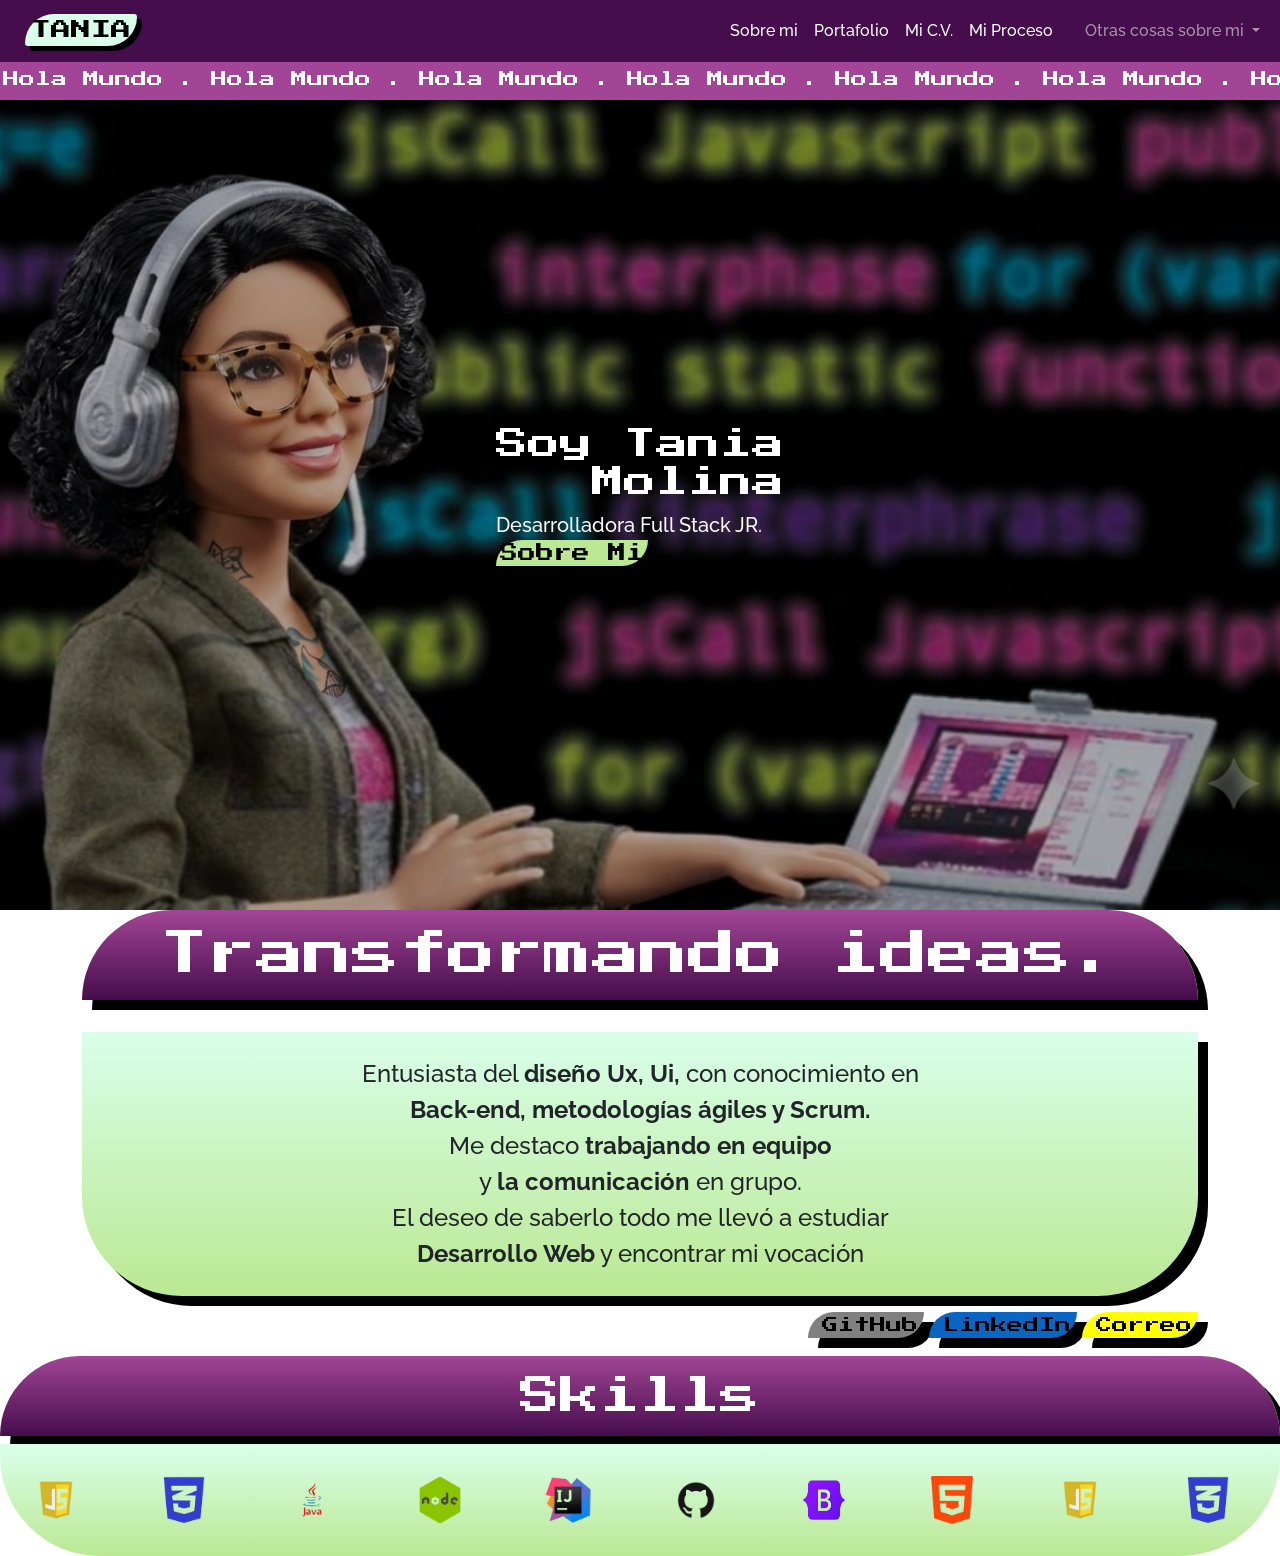
==== index.html @ 56ae1fbb "Arregle carpeta sobrante" ====
<!DOCTYPE html>
<html lang="en">

<head>
    <meta charset="UTF-8">
    <meta name="viewport" content="width=device-width, initial-scale=1.0">
    <title>Portafolio || Tania Serrano</title>
    <!-- para crear una base basica de html usas : ! y enter.-->
    <!--creamos el contenido de nuestra pagina, posteriormente agregaremos nav bar y footer a todo el contenido-->
    <!--linkeamos nuestro css y declaramos la paleta de colres.-->
    <!--fuente del header-->
    <!--Añadimos el framework que usaremos dentro de head: bootstrap.-->
    <link rel="preconnect" href="https://fonts.googleapis.com">
    <link rel="preconnect" href="https://fonts.gstatic.com" crossorigin>
    <link
        href="https://fonts.googleapis.com/css2?family=Playwrite+FR+Moderne:wght@100..400&family=Press+Start+2P&display=swap"
        rel="stylesheet">
    <!-- Agregamos nuestra carpeta de estilos css-->
    <link rel="stylesheet" href="css/style.css">

    <!--Importamos nuestra font-->
    <link rel="preconnect" href="https://fonts.googleapis.com">
    <link rel="preconnect" href="https://fonts.gstatic.com" crossorigin>
    <link
        href="https://fonts.googleapis.com/css2?family=Playwrite+FR+Moderne:wght@100..400&family=Press+Start+2P&family=Raleway:ital,wght@0,100..900;1,100..900&display=swap"
        rel="stylesheet">
    <!--importamos bootstrap -->
    <link href="https://cdn.jsdelivr.net/npm/bootstrap@5.3.8/dist/css/bootstrap.min.css" rel="stylesheet"
        integrity="sha384-sRIl4kxILFvY47J16cr9ZwB07vP4J8+LH7qKQnuqkuIAvNWLzeN8tE5YBujZqJLB" crossorigin="anonymous">
</head>

<body>
    <!--Agregamos aqui navbar-->
    <section>
        <nav class="navbar navbar-expand-lg" style="background-color: #450D4C;" data-bs-theme="dark">
            <div class="container-fluid">

                <a class="btn navbar-brand" href="#" ;>
                    <button type="button" class="logoB" style="color: black;">
                        TANIA
                    </button>
                </a>

                <button class="navbar-toggler" type="button" data-bs-toggle="collapse"
                    data-bs-target="#navbarSupportedContent" aria-controls="navbarSupportedContent"
                    aria-expanded="false" aria-label="Toggle navigation">
                    <span class="navbar-toggler-icon"></span>
                </button>
                <div class="collapse navbar-collapse justify-content-end" id="navbarSupportedContent">
                    <ul class="navbar-nav ms-auto mb-2 mb-lg-0">
                        <li class="nav-item">
                            <a class="nav-link active" aria-current="page" href="#secSobre">Sobre mi</a>
                        </li>
                        <li class="nav-item">
                            <a class="nav-link active" aria-current="page" href="#">Portafolio</a>
                        </li>
                        <li class="nav-item">
                            <a class="nav-link active" aria-current="page" href="#">Mi C.V.</a>
                        </li>
                        <li class="nav-item">
                            <a class="nav-link active" aria-current="page" href="#">Mi Proceso</a>
                        </li>
                        <li class="nav-item">
                            <a class="nav-link active" aria-current="page" href="#"></a>
                        </li>
                        <li class="nav-item dropdown">
                            <a class="nav-link dropdown-toggle" href="#" role="button" data-bs-toggle="dropdown"
                                aria-expanded="false">
                                Otras cosas sobre mi
                            </a>
                            <ul class="dropdown-menu">
                                <li><a class="dropdown-item" href="#">Tijeras y Dedales</a></li>
                                <li><a class="dropdown-item" href="#">Lucy Fears: Artista visual</a></li>
                            </ul>
                        </li>
                    </ul>
                </div>
            </div>
        </nav>
    </section>
    <!--comenzamos con el contenido-->
    <!--vamos a añadir un header con una frase que estara dando vueltas por la pagina,-->
    <header>
        <section class="headerAnim">
            <div class="marquee-container">
                <div class="marquee-track">
                    <h5 id="header" class="animacion">
                        <span> Hola Mundo . Hola Mundo . Hola Mundo . Hola Mundo . Hola Mundo . Hola Mundo . Hola Mundo . Hola Mundo . Hola Mundo .
                             Hola Mundo . Hola Mundo . Hola Mundo . Hola Mundo . Hola Mundo . Hola Mundo . Hola Mundo . Hola Mundo . Hola Mundo . Hola Mundo .

                            </span>
                     
                    </h5>
                </div>
            </div>
        </section>

        <section class="hero">
            <div class="hero-content p-3">

                <h1 class="tituloHero" style="font-size: 2rem">
                    Soy Tania<br>
                     Molina

                </h1>
                <div>
                    <p class="soyHero" style="font-size: 20px;">Desarrolladora Full Stack JR.<br>
                        <a href="#secSobre" class="sobreMi text-decoration-none text-black p-1"
                            style="font-size: 18px;">
                            Sobre Mi
                        </a>
                    </p>
                </div>
        </section>

        <!--Agregamos 2 contenedor para tener un contenedor con una imagen y texto.-->
        <section class="sombra">
            <div class="container barSobre" id="secSobre">
                <div class="tituloSobre" style="text-align: center">
                    <h1 class="subTrans" style="background-image:linear-gradient(to top, #450D4C,#A24596) ; font-size: 3rem; color: white ">
                        Transformando ideas.
                    </h1>
                    <br>
                    <p id="parrSobre" class="parrafoSobre p-4" style="font-size:x-large ; background-image: linear-gradient(to top,#BBE893, #D9FFEA);">
                        Entusiasta del <strong>diseño Ux, Ui,</strong>
                        con conocimiento en <br>
                        <strong>Back-end, metodologías ágiles y Scrum.</strong> <br>
                        Me destaco <strong>trabajando en equipo</strong><br>
                         y <strong> la comunicación</strong> en grupo.<br>

                        El deseo de saberlo todo me llevó a estudiar<br>
                        <strong>Desarrollo Web</strong> y encontrar mi </strong>vocación</strong><br>
                        <div style="text-align: right;">
                            <button class="portaGit">
                                <a href="https://github.com/taniacsm" target="_blank"
                                    class="text-decoration-none text-black">
                                    <i class="bi bi-github me-2"></i>GitHub  
                                </a>
                            </button> 
                            <button class="linkedin">
                                <a href="https://www.linkedin.com/in/tania-cristal-serrano-molina/" target="_blank"
                                    class="text-decoration-none text-black">
                                    <i class="bi bi-linkedin me-2"></i>LinkedIn
                                </a>
                            </button>
                            <button onclick="navigator.clipboard.writeText('taniacsm14@gmail.com'); alert('Copiaste mi correo'); "class="correo">
                                <i class="bi bi-envelope-fill me-2"></i>Correo
                            </button>
                        </div>    
                    </p>

                </div>
            </div>
        </section>

        <!--seccion skills cassurel-->
        <section class="carrusel-contenedor"></section>
        <div>

                <h1 class="tituloSkills">Skills</h1></div>
            <div class="skillCarr">
            
                
                <div class="movCarr">
                    <div class="icono iconoHtml" data-tooltip="Java Script"><img src="/assets/icons/JavaScript.png" alt="JavaScript"></div>
                    <div class="icono iconoCss" data-tooltip="CSS"><img src="/assets/icons/CSS.png" alt="CSS"></div>
                    <div class="icono iconoJava" data-tooltip="Java"><img src="/assets/icons/Java.png" alt="Java"></div>
                    <div class="icono iconoNode" data-tooltip="Node.js"><img src="/assets/icons/Nodejs.png" alt="Nodejs"></div>
                    <div class="icono iconoIntellij" data-tooltip="IntelliJ"><img src="/assets/icons/intelliJ.png" alt="IntelliJ"></div>
                    <div class="icono iconoGithub" data-tooltip="GitHub"><img src="/assets/icons/GitHub.png" alt="GitHub"></div>
                    <div class="icono iconoBootstrap" data-tooltip="Bootstrap"><img src="/assets/icons/Bootstrap.png" alt="Bootstrap"></div>
                    <!--Duplicado-->
                    <div class="icono" data-tooltip="HTML5">
                        <img src="/book/assets/icons/HTML5.png" alt="HTML5">
                    </div>
                          <div class="icono iconoHtml" data-tooltip="Java Script"><img src="/assets/icons/JavaScript.png" alt="JavaScript"></div>
                    <div class="icono iconoCss" data-tooltip="CSS"><img src="/assets/icons/CSS.png" alt="CSS"></div>
                    <div class="icono iconoJava" data-tooltip="Java"><img src="/assets/icons/Java.png" alt="Java"></div>
                    <div class="icono iconoNode" data-tooltip="Node.js"><img src="/assets/icons/Nodejs.png" alt="Nodejs"></div>
                    <div class="icono iconoIntellij" data-tooltip="IntelliJ"><img src="/assets/icons/intelliJ.png" alt="IntelliJ"></div>
                    <div class="icono iconoGithub" data-tooltip="GitHub"><img src="/assets/icons/GitHub.png" alt="GitHub"></div>
                    <div class="icono iconoBootstrap" data-tooltip="Bootstrap"><img src="/assets/icons/Bootstrap.png" alt="Bootstrap"></div>


                    <div class="icono iconoHtml" data-tooltip="Java Script"><img src="/assets/icons/JavaScript.png" alt="JavaScript"></div>
                    <div class="icono iconoCss" data-tooltip="CSS"><img src="/assets/icons/CSS.png" alt="CSS"></div>
                    <div class="icono iconoJava" data-tooltip="Java"><img src="/assets/icons/Java.png" alt="Java"></div>
                    <div class="icono iconoNode" data-tooltip="Node.js"><img src="/assets/icons/Nodejs.png" alt="Nodejs"></div>
                    <div class="icono iconoIntellij" data-tooltip="IntelliJ"><img src="/assets/icons/intelliJ.png" alt="IntelliJ"></div>
                    <div class="icono iconoGithub" data-tooltip="GitHub"><img src="/assets/icons/GitHub.png" alt="GitHub"></div>
                    <div class="icono iconoBootstrap" data-tooltip="Bootstrap"><img src="/assets/icons/Bootstrap.png" alt="Bootstrap"></div>
                </div>
            </div>
        </section>
        <!--seccion proyectos-->
        <section>
            <div>

            </div>
        </section>
        <!--seccion blog-->
        <section>
            <div>

            </div>
        </section>
    </header>
    <!--linkeamos al script-->
    <script src="https://cdn.jsdelivr.net/npm/bootstrap@5.3.8/dist/js/bootstrap.bundle.min.js"
        integrity="sha384-FKyoEForCGlyvwx9Hj09JcYn3nv7wiPVlz7YYwJrWVcXK/BmnVDxM+D2scQbITxI"
        crossorigin="anonymous"></script>
    <script src="js/app.js"></script>
</body>

</html>
---- css/style.css ----
/*agregamos la paleta de colores*/
html{
  scroll-behavior: smooth;
}
:root {
  --color-primario: #F5FFFF;
  /*Bugambilia*/
  --color-secundario: #D9FFEA;
  /*azul*/
  --color-terciario: #BBE893;
  /*morado claro*/
  --color-cuaternario: #A24596;
  /*morado oscuro*/
  --color-texto: #450D4C;
  /*lila*/
}

/*traemos nuestras fuentes*/
/*fuente header*/
.press-start-2p-regular,
#header , .logoB, .skills, .sobreMi, .linkedin, .correo , .subTrans, .tituloHero
, .menuSkills, .iconoHtml, .iconoJs , .tituloSkills, .portaGit {
  font-family: "Press Start 2P", system-ui;
  font-weight: 500;
  font-style: normal;
}
/*fuente hero*/
.playwrite-fr-moderne, .navbar-brand {
  font-family: "Playwrite FR Moderne", cursive;
  font-optical-sizing: auto;
  font-weight: 400;
  font-style: normal;
}

/*fuente texto*/

.raleway, .soyHero , .navbar, .parrafoSobre, .icono {
  font-family: "Raleway", sans-serif;
  font-optical-sizing: auto;
  font-weight: 500;
  font-style: normal;
}

/*aqui comienza la animacion del header*/
.marquee-container {
  width: 100%;
  overflow: hidden;
  /* Corta el texto que sale de la pantalla */
  white-space: nowrap;
  /* Impide que el texto baje a otra linea */
  background-color: #A24596;
  /* Ajusta a tu paleta de colores */
  padding: 3px ;
}

.marquee-track {
  display: linear;
  animation: scroll-marquee 5s;
  animation-iteration-count: infinite;
}

.marquee-track span {
  font-size: 1rem;
  font-weight: 300;
  color:white;
}

/*header con animacion*/
/*vamos a usar la regla keyframe de css, esto nos sirve para definir
fotogramas clave de la animacion, por ejemplo: inicio de la animacion
opacidad, movimiento y el final de la animacion*/

@keyframes efecto {
  0% {
    opacity: 100;
    transform: translateX(0);
  }

  100% {

    transform: translateX(-50%);
  }
}

/*le llamamos a la clase del header*/
#header {
  animation: efecto 10s infinite;
}

/*agregamos la seccion hero*/
.hero {
    height: 90vh;
    background-image: url(/assets/img/tanBar.png);
    background-size: cover;
    background-position: center;
    display: flex;
    position: relative;
    align-items: center;
    justify-content: center;
    text-align: left;
    color: white;
    
}
/* Capa oscura para mejorar contraste del texto */
.hero::before{
  content: "";
  position: absolute;
  top: 0;
  left: 0;
  width: 100%;
  height: 100%;
  background-color: rgba(0, 0, 0, 0.3);
  z-index: 1;
}

/* Contenido del Hero */
.hero-content {
  position: relative;
  z-index: 2;
  max-width: 100%;
  padding: 20px;
  
}
/*Agregamos la imagen a body*/
body {
    background-image: url(/assets/img/fondoletras.png); 
    background-size: cover;
    background-position: center;
    background-repeat: no-repeat;
    /* esta linea hace que al scrolear se quede fija*/
    background-attachment: fixed;
    min-height: 100vh;
}

/*Estilo de boton*/
.logoB {
  border-radius: 50px 5px;
  background-color:  #D9FFEA;
  border: none;
  box-shadow: 5px 5px black;
    
}

/*Boton Conoceme*/ 
.skills, .sobreMi {
  border-radius: 80px 0;
  background-color:#BBE893 ;
  border: none;
  box-shadow: 4px 4px black;  
}
/*subtitulo Transformando*/
.subTrans{

  box-shadow: 10px 10px black; 
  padding: 1rem 1rem 1rem 1rem;
  border-color: black;
  border-radius:100px 100px 0 0 ;


}
/*estilos Parrado Sobre mi*/
.parrafoSobre{
  border-radius: 0  0 100px 100px;
  background-color:#BBE893;
  border: none;
  box-shadow: 10px 10px black;
  
}
/*estilos navBar*/

/*estilos imagen seccion sobre mi*/
.barSobre {
  position: relative;
  z-index: 1;
  max-width: 400px;
  text-align: justify;
}
/*Boton linkedin*/
.linkedin{
  border-radius: 80px 0;
  background-color:#0A66C2;
  border: none;
  box-shadow: 10px 10px black;
  text-align: right;
}

/*boton onclick correo*/
.correo{
  border-radius: 80px 0;
  background-color:yellow;
  border: none;
  box-shadow: 10px 10px black;
  text-align: right;
}
/*Boton Github*/
.portaGit{
  border-radius: 80px 0;
  background-color: gray;
  border: none;
  box-shadow: 10px 10px black;
  text-align: right;
}

/*lista de skills*/

.tituloHero{
  text-align: right;
}

.skillCarr{
  overflow: hidden;
  width: 100%;
  padding: 3rem 0;
  
}
.movCarr{
  display: flex;
  gap: 3rem;
  width: max-content;
  animation: desplazar 20s linear infinite;
}

.tituloSkills{
  
  box-shadow: 10px 10px black; 
  padding: 1rem;
  border-color: black;
  border-radius:100px 100px 0 0 ;
  background-image: linear-gradient(to top, #450D4C,#A24596) ;
  text-align: center;
  color: white;
}


/*Pausa el movimiento con el cursor*/
.movCarr:hover{
  animation-play-state: paused;
}
.skillCarr{
  background-image: linear-gradient(to top,#BBE893, #D9FFEA);
  padding: 1rem;
  border-color: black;
  border-radius: 0 0 100px 100px;


}
.icono{
  width: 80px;
  height: 80px;
  position: relative;
  cursor: pointer;
  padding: 1rem 1rem 1rem 1rem;

}

.icono img {
  width: 100%;
  height: 100%;


}
/*Estilos tool-tip*/
.icono::after {
  content: attr(data-tooltip);
  position: absolute;
  bottom: 100%;
  left: 50%;
  transform: translateX(-50%) translateY(0);
 /*Visuales*/
 padding: 1rem 1rem;
 border-radius: 1rem;
 font-size: 1rem;
 font-weight: 600;
 white-space: nowrap;
 pointer-events: none;
 box-shadow: 0 4px 10px rgba(0, 0, 0, 0.8);

 /* oculto*/
 opacity: 0;
 visibility: hidden;
 transition: opacity 0.2s ease;transform: 0.2s ease;
 z-index: 7;
}

.icono:hover::after{
  opacity: 1;
  visibility: visible;
  transform: translateX(-50%) translateY(-8px);
}



/*dezplazamiento del carrucel*/
@keyframes desplazar {
  0% {
    transform: translateX(0);
  }
  100%{
    transform: translateX(-50%);
  }
}

/*Hoover resplandor*/
icono img{
  transition: filter 0.3s ease;
}
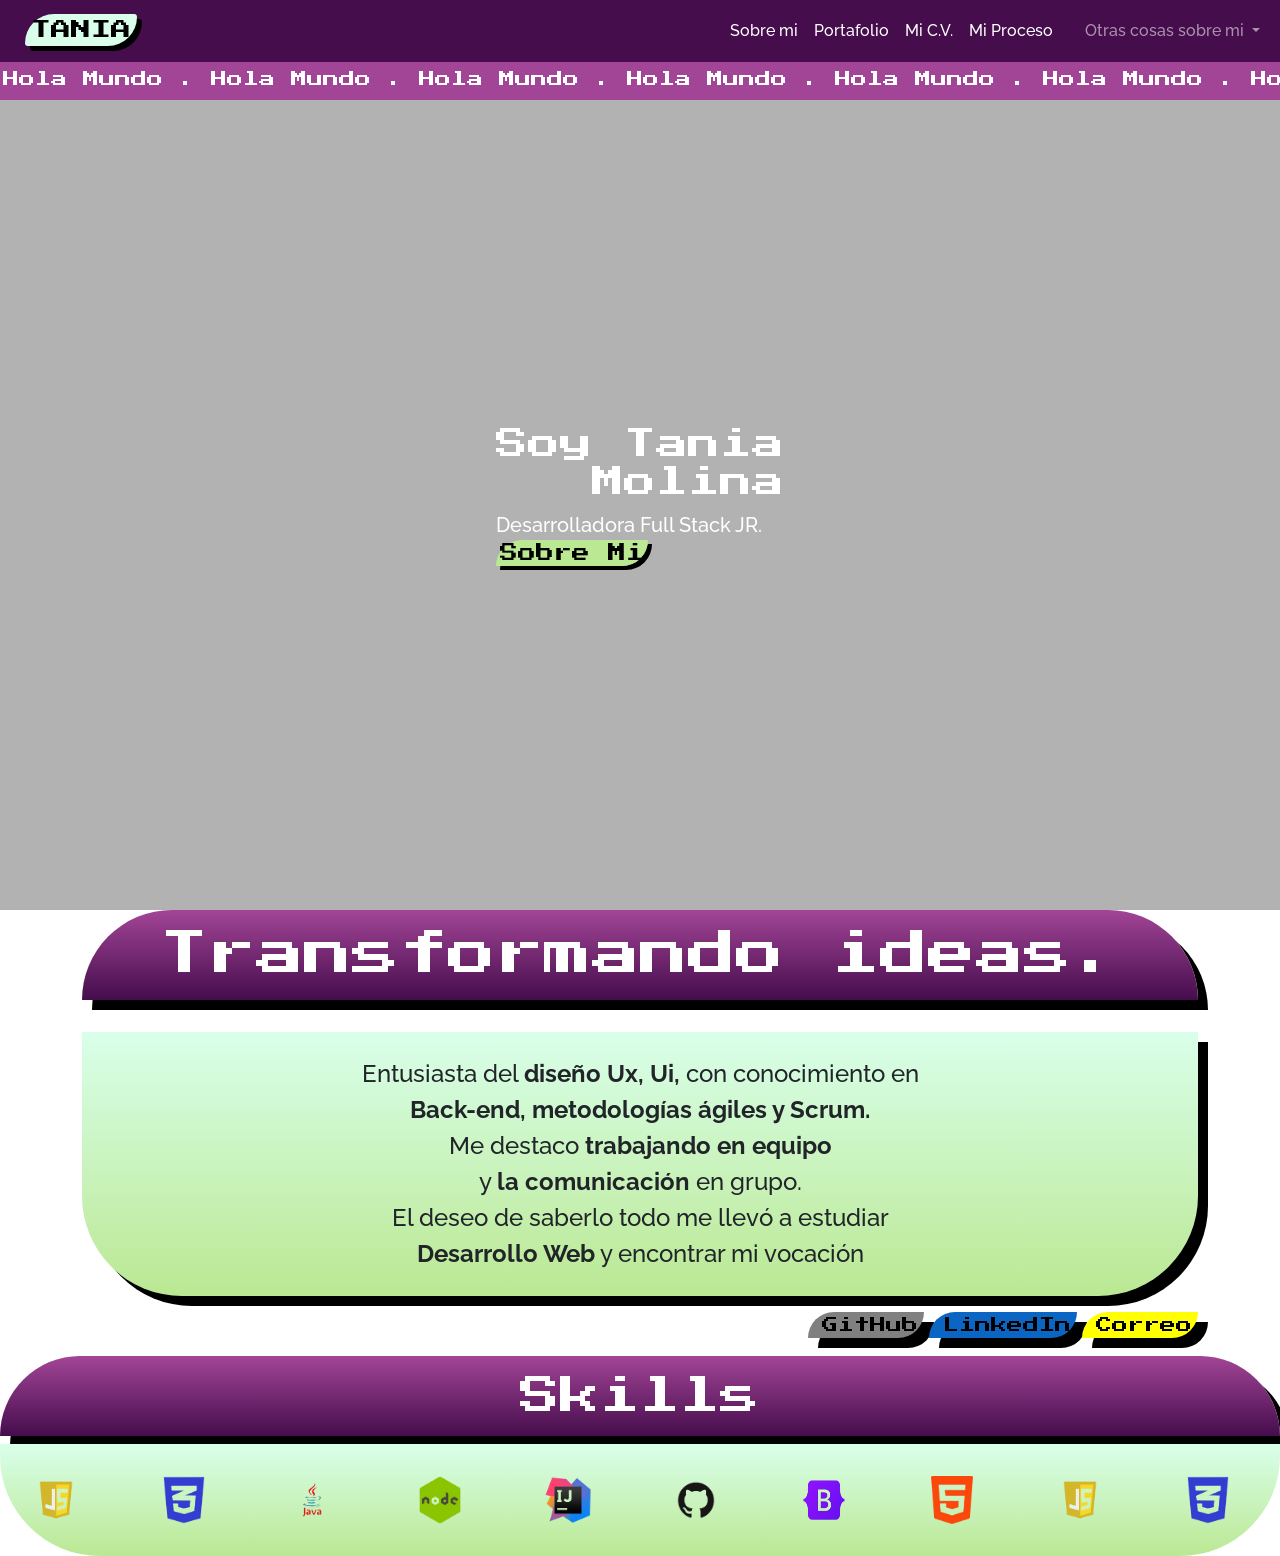
==== commit 9cb00b27: "agregue rutas relativas de archivo" ====
--- a/index.html
+++ b/index.html
@@ -35,7 +35,7 @@
         <nav class="navbar navbar-expand-lg" style="background-color: #450D4C;" data-bs-theme="dark">
             <div class="container-fluid">
 
-                <a class="btn navbar-brand" href="#" ;>
+                <a class="btn navbar-brand" href="index.html" ;>
                     <button type="button" class="logoB" style="color: black;">
                         TANIA
                     </button>
@@ -162,33 +162,33 @@
             
                 
                 <div class="movCarr">
-                    <div class="icono iconoHtml" data-tooltip="Java Script"><img src="/assets/icons/JavaScript.png" alt="JavaScript"></div>
-                    <div class="icono iconoCss" data-tooltip="CSS"><img src="/assets/icons/CSS.png" alt="CSS"></div>
-                    <div class="icono iconoJava" data-tooltip="Java"><img src="/assets/icons/Java.png" alt="Java"></div>
-                    <div class="icono iconoNode" data-tooltip="Node.js"><img src="/assets/icons/Nodejs.png" alt="Nodejs"></div>
-                    <div class="icono iconoIntellij" data-tooltip="IntelliJ"><img src="/assets/icons/intelliJ.png" alt="IntelliJ"></div>
-                    <div class="icono iconoGithub" data-tooltip="GitHub"><img src="/assets/icons/GitHub.png" alt="GitHub"></div>
-                    <div class="icono iconoBootstrap" data-tooltip="Bootstrap"><img src="/assets/icons/Bootstrap.png" alt="Bootstrap"></div>
+                    <div class="icono iconoHtml" data-tooltip="Java Script"><img src="assets/icons/JavaScript.png" alt="JavaScript"></div>
+                    <div class="icono iconoCss" data-tooltip="CSS"><img src="assets/icons/CSS.png" alt="CSS"></div>
+                    <div class="icono iconoJava" data-tooltip="Java"><img src="assets/icons/Java.png" alt="Java"></div>
+                    <div class="icono iconoNode" data-tooltip="Node.js"><img src="assets/icons/Nodejs.png" alt="Nodejs"></div>
+                    <div class="icono iconoIntellij" data-tooltip="IntelliJ"><img src="assets/icons/intelliJ.png" alt="IntelliJ"></div>
+                    <div class="icono iconoGithub" data-tooltip="GitHub"><img src="assets/icons/GitHub.png" alt="GitHub"></div>
+                    <div class="icono iconoBootstrap" data-tooltip="Bootstrap"><img src="assets/icons/Bootstrap.png" alt="Bootstrap"></div>
                     <!--Duplicado-->
                     <div class="icono" data-tooltip="HTML5">
-                        <img src="/book/assets/icons/HTML5.png" alt="HTML5">
+                        <img src="assets/icons/HTML5.png" alt="HTML5">
                     </div>
-                          <div class="icono iconoHtml" data-tooltip="Java Script"><img src="/assets/icons/JavaScript.png" alt="JavaScript"></div>
-                    <div class="icono iconoCss" data-tooltip="CSS"><img src="/assets/icons/CSS.png" alt="CSS"></div>
-                    <div class="icono iconoJava" data-tooltip="Java"><img src="/assets/icons/Java.png" alt="Java"></div>
-                    <div class="icono iconoNode" data-tooltip="Node.js"><img src="/assets/icons/Nodejs.png" alt="Nodejs"></div>
-                    <div class="icono iconoIntellij" data-tooltip="IntelliJ"><img src="/assets/icons/intelliJ.png" alt="IntelliJ"></div>
-                    <div class="icono iconoGithub" data-tooltip="GitHub"><img src="/assets/icons/GitHub.png" alt="GitHub"></div>
-                    <div class="icono iconoBootstrap" data-tooltip="Bootstrap"><img src="/assets/icons/Bootstrap.png" alt="Bootstrap"></div>
-
-
-                    <div class="icono iconoHtml" data-tooltip="Java Script"><img src="/assets/icons/JavaScript.png" alt="JavaScript"></div>
-                    <div class="icono iconoCss" data-tooltip="CSS"><img src="/assets/icons/CSS.png" alt="CSS"></div>
-                    <div class="icono iconoJava" data-tooltip="Java"><img src="/assets/icons/Java.png" alt="Java"></div>
-                    <div class="icono iconoNode" data-tooltip="Node.js"><img src="/assets/icons/Nodejs.png" alt="Nodejs"></div>
-                    <div class="icono iconoIntellij" data-tooltip="IntelliJ"><img src="/assets/icons/intelliJ.png" alt="IntelliJ"></div>
-                    <div class="icono iconoGithub" data-tooltip="GitHub"><img src="/assets/icons/GitHub.png" alt="GitHub"></div>
-                    <div class="icono iconoBootstrap" data-tooltip="Bootstrap"><img src="/assets/icons/Bootstrap.png" alt="Bootstrap"></div>
+                    <div class="icono iconoHtml" data-tooltip="Java Script"><img src="assets/icons/JavaScript.png" alt="JavaScript"></div>
+                    <div class="icono iconoCss" data-tooltip="CSS"><img src="assets/icons/CSS.png" alt="CSS"></div>
+                    <div class="icono iconoJava" data-tooltip="Java"><img src="assets/icons/Java.png" alt="Java"></div>
+                    <div class="icono iconoNode" data-tooltip="Node.js"><img src="assets/icons/Nodejs.png" alt="Nodejs"></div>
+                    <div class="icono iconoIntellij" data-tooltip="IntelliJ"><img src="assets/icons/intelliJ.png" alt="IntelliJ"></div>
+                    <div class="icono iconoGithub" data-tooltip="GitHub"><img src="assets/icons/GitHub.png" alt="GitHub"></div>
+                    <div class="icono iconoBootstrap" data-tooltip="Bootstrap"><img src="assets/icons/Bootstrap.png" alt="Bootstrap"></div>
+
+
+                    <div class="icono iconoHtml" data-tooltip="Java Script"><img src="assets/icons/JavaScript.png" alt="JavaScript"></div>
+                    <div class="icono iconoCss" data-tooltip="CSS"><img src="assets/icons/CSS.png" alt="CSS"></div>
+                    <div class="icono iconoJava" data-tooltip="Java"><img src="assets/icons/Java.png" alt="Java"></div>
+                    <div class="icono iconoNode" data-tooltip="Node.js"><img src="assets/icons/Nodejs.png" alt="Nodejs"></div>
+                    <div class="icono iconoIntellij" data-tooltip="IntelliJ"><img src="assets/icons/intelliJ.png" alt="IntelliJ"></div>
+                    <div class="icono iconoGithub" data-tooltip="GitHub"><img src="assets/icons/GitHub.png" alt="GitHub"></div>
+                    <div class="icono iconoBootstrap" data-tooltip="Bootstrap"><img src="assets/icons/Bootstrap.png" alt="Bootstrap"></div>
                 </div>
             </div>
         </section>
--- a/css/style.css
+++ b/css/style.css
@@ -90,7 +90,7 @@
 /*agregamos la seccion hero*/
 .hero {
     height: 90vh;
-    background-image: url(/assets/img/tanBar.png);
+    background-image: url(assets/img/tanBar.png);
     background-size: cover;
     background-position: center;
     display: flex;
@@ -123,7 +123,7 @@
 }
 /*Agregamos la imagen a body*/
 body {
-    background-image: url(/assets/img/fondoletras.png); 
+    background-image: url(assets/img/fondoletras.png); 
     background-size: cover;
     background-position: center;
     background-repeat: no-repeat;
